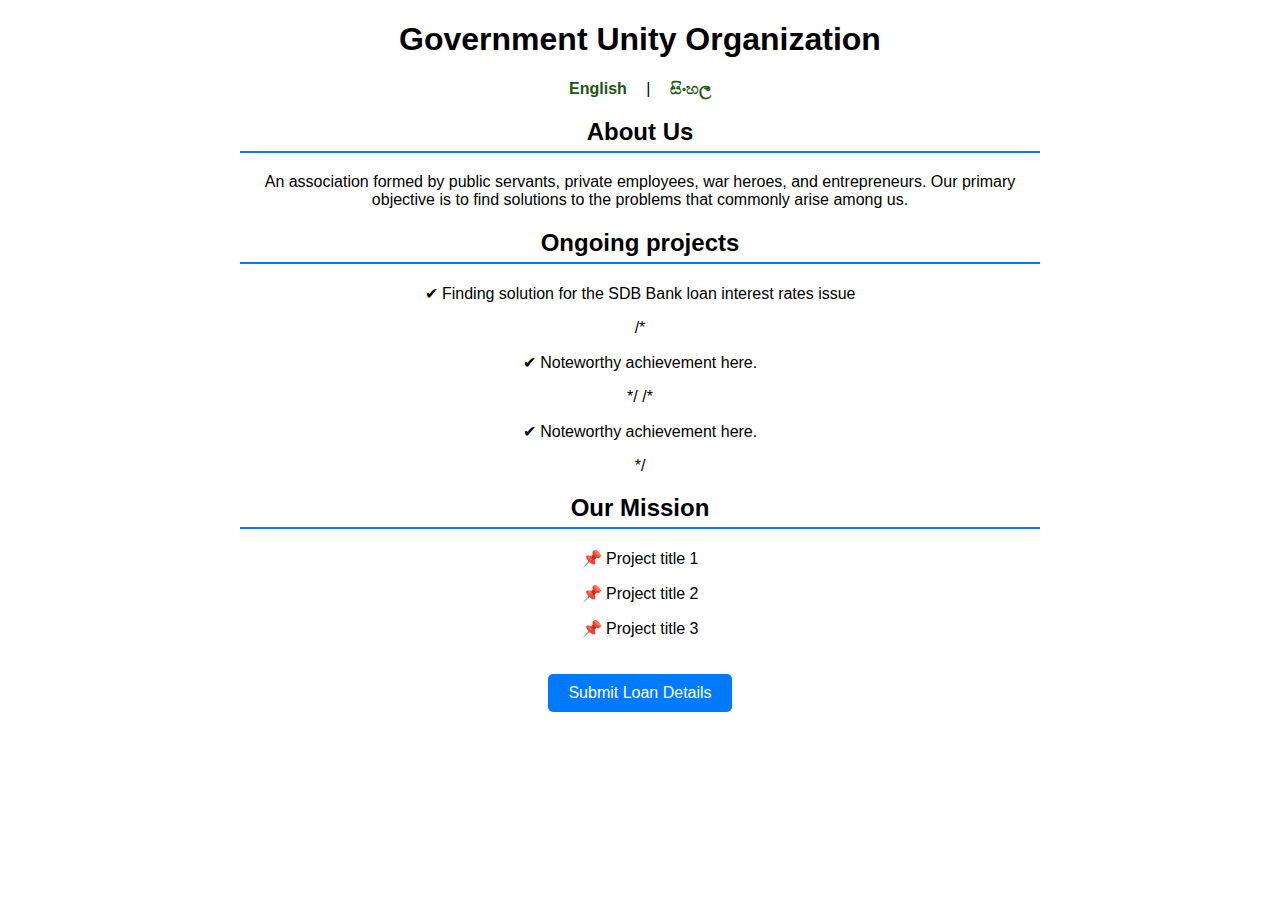
==== index.html @ f6f112fd "Update index.html" ====
<!DOCTYPE html>
<html lang="en">
<head>
    <meta charset="UTF-8">
    <meta name="viewport" content="width=device-width, initial-scale=1.0">
    <title>My Portfolio</title>
    <style>
        body { font-family: Arial, sans-serif; text-align: center; margin: 20px; }
        .container { max-width: 800px; margin: auto; }
        .btn { display: inline-block; padding: 10px 20px; background-color: #007BFF; color: white; text-decoration: none; border-radius: 5px; margin-top: 20px; }
        .btn:hover { background-color: #0056b3; }
        h2 { border-bottom: 2px solid #007BFF; padding-bottom: 5px; }
        .lang-btn { cursor: pointer; color: blue; text-decoration: underline; margin: 10px; }
        .lang-switch {
        text-align: center;
        margin-bottom: 15px;
        font-size: 16px;
        }
    
        .lang-btn {
            cursor: pointer;
            color: #1a5710; /* Google's blue color */
            text-decoration: none;
            padding: 5px;
            font-weight: bold;
        }
    
        .lang-btn:hover {
            text-decoration: underline;
        }
        
    </style>
</head>
<body>
    <div class="container">
        <h1 id="title">My Portfolio</h1>
        <div class="lang-switch">
            <span class="lang-btn" data-lang="en">English</span> |
            <span class="lang-btn" data-lang="si">සිංහල</span>
        </div>

        <h2 id="about-title">About Me</h2>
        <p id="about-text">Lorem ipsum dolor sit amet, consectetur adipiscing elit, sed do eiusmod tempor incididunt ut labore et.</p>

        <h2 id="exp-title">Experience</h2>
        <p id="exp-1">✔ Noteworthy achievement here.</p>
        /* <p id="exp-2">✔ Noteworthy achievement here.</p> */
        /* <p id="exp-3">✔ Noteworthy achievement here.</p> */

        <h2 id="projects-title">Projects</h2>
        <p id="project-1">📌 Project title 1</p>
        <p id="project-2">📌 Project title 2</p>
        <p id="project-3">📌 Project title 3</p>

        <a href="loan.html" id="loan-btn" class="btn">Submit Loan Details</a>
    </div>

    <script>
        // Define translations for both languages
        const translations = {
            en: {
                title: "Government Unity Organization",
                "about-title": "About Us",
                "about-text": "An association formed by public servants, private employees, war heroes, and entrepreneurs. Our primary objective is to find solutions to the problems that commonly arise among us.",
                "exp-title": "Ongoing projects",
                "exp-1": "✔ Finding solution for the SDB Bank loan interest rates issue",
                //"exp-2": "✔ Noteworthy achievement here.",
                //"exp-3": "✔ Noteworthy achievement here.",
                "projects-title": "Our Mission",
                "project-1": "📌 Project title 1",
                "project-2": "📌 Project title 2",
                "project-3": "📌 Project title 3",
                "loan-btn": "Submit Loan Details"
            },
            si: {
                title: "රාජ්‍ය එකමුතුව සංවිධානය",
                "about-title": "අප පිළිබඳ විස්තර",
                "about-text": "රාජ්‍ය සේවකයින්, පෞද්ගලික සේවකයින්, රණවිරුවන්,  ව්‍යවසායකයින් එක්ව සෑදුණු සංගමයකි.පොදුවේ අපහට ඇතිවන ගැටලු සඳහා පිළියම් සෙවීම අපගේ මූලික අරමුණයි.",
                "exp-title": "දැනට ක්‍රියාත්මක ව්‍යාපෘති",
                "exp-1": "✔ SDB බැංකු ණය පොලී අනුපාත සම්බන්ධයෙන් ගැටළුවට පිළියම් සෙවීමේ.",
                //"exp-2": "✔ සැලකිය යුතු ජයග්‍රහණයක් මෙහි.",
                //"exp-3": "✔ සැලකිය යුතු ජයග්‍රහණයක් මෙහි.",
                "projects-title": "අපගේ මෙහෙවර",
                "project-1": "📌 ව්‍යාපෘතිය 1",
                "project-2": "📌 ව්‍යාපෘතිය 2",
                "project-3": "📌 ව්‍යාපෘතිය 3",
                "loan-btn": "ණය විස්තර යොමු කරන්න"
            }
        };

        // Function to update language
        function setLanguage(lang) {
            localStorage.setItem("selectedLanguage", lang);  // Store language in localStorage

            // Update text on page according to the selected language
            Object.keys(translations[lang]).forEach(id => {
                const element = document.getElementById(id);
                if (element) {
                    element.innerText = translations[lang][id];
                }
            });
        }

        // Load saved language preference or default to English
        document.addEventListener("DOMContentLoaded", function () {
            const savedLang = localStorage.getItem("selectedLanguage") || "en";
            setLanguage(savedLang);

            // Add event listeners for the language buttons
            document.querySelectorAll('.lang-btn').forEach(button => {
                button.addEventListener('click', function () {
                    const lang = this.getAttribute('data-lang');
                    setLanguage(lang);
                });
            });
        });
    </script>
</body>
</html>
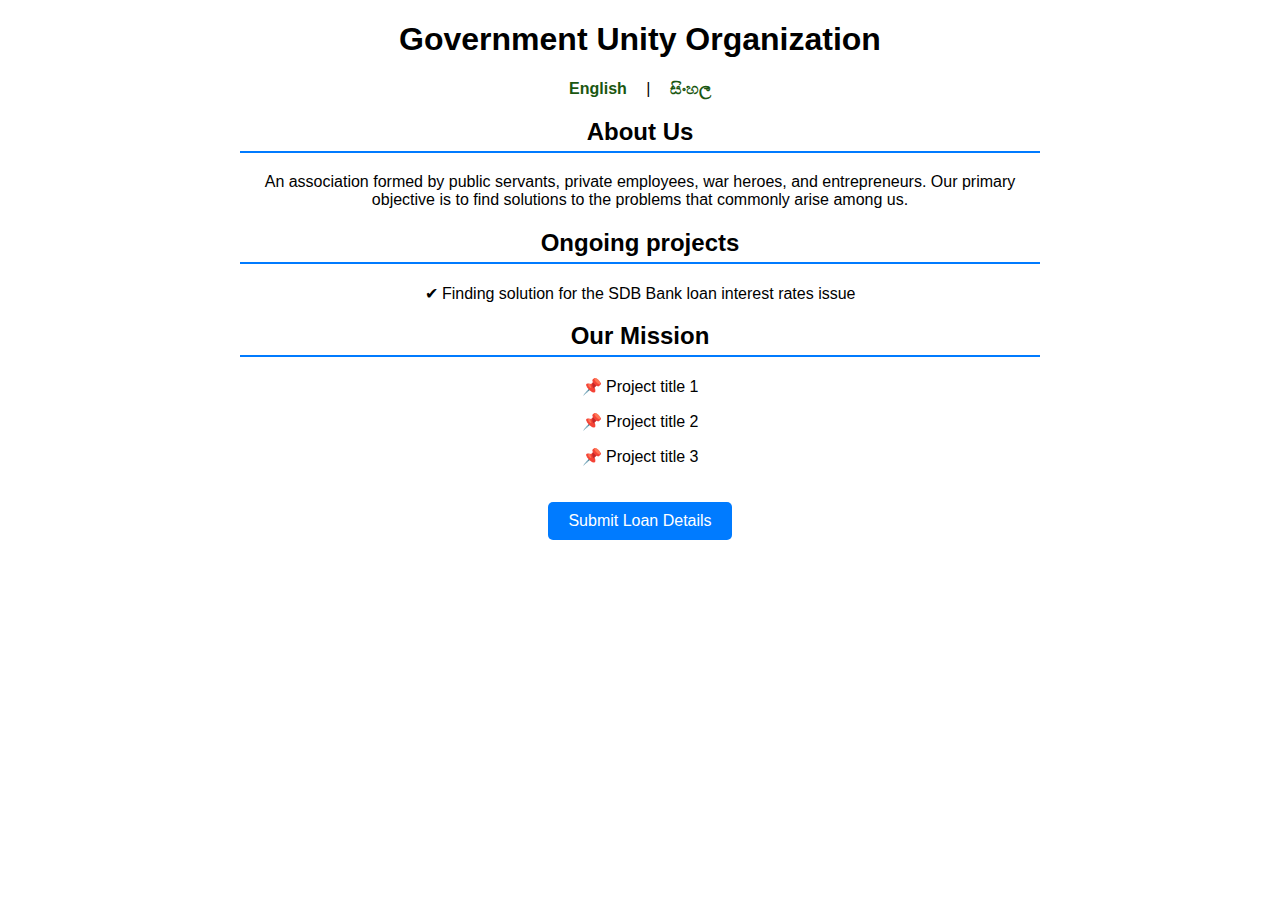
==== commit e0d8474b: "Update index.html" ====
--- a/index.html
+++ b/index.html
@@ -44,8 +44,6 @@
 
         <h2 id="exp-title">Experience</h2>
         <p id="exp-1">✔ Noteworthy achievement here.</p>
-        /* <p id="exp-2">✔ Noteworthy achievement here.</p> */
-        /* <p id="exp-3">✔ Noteworthy achievement here.</p> */
 
         <h2 id="projects-title">Projects</h2>
         <p id="project-1">📌 Project title 1</p>
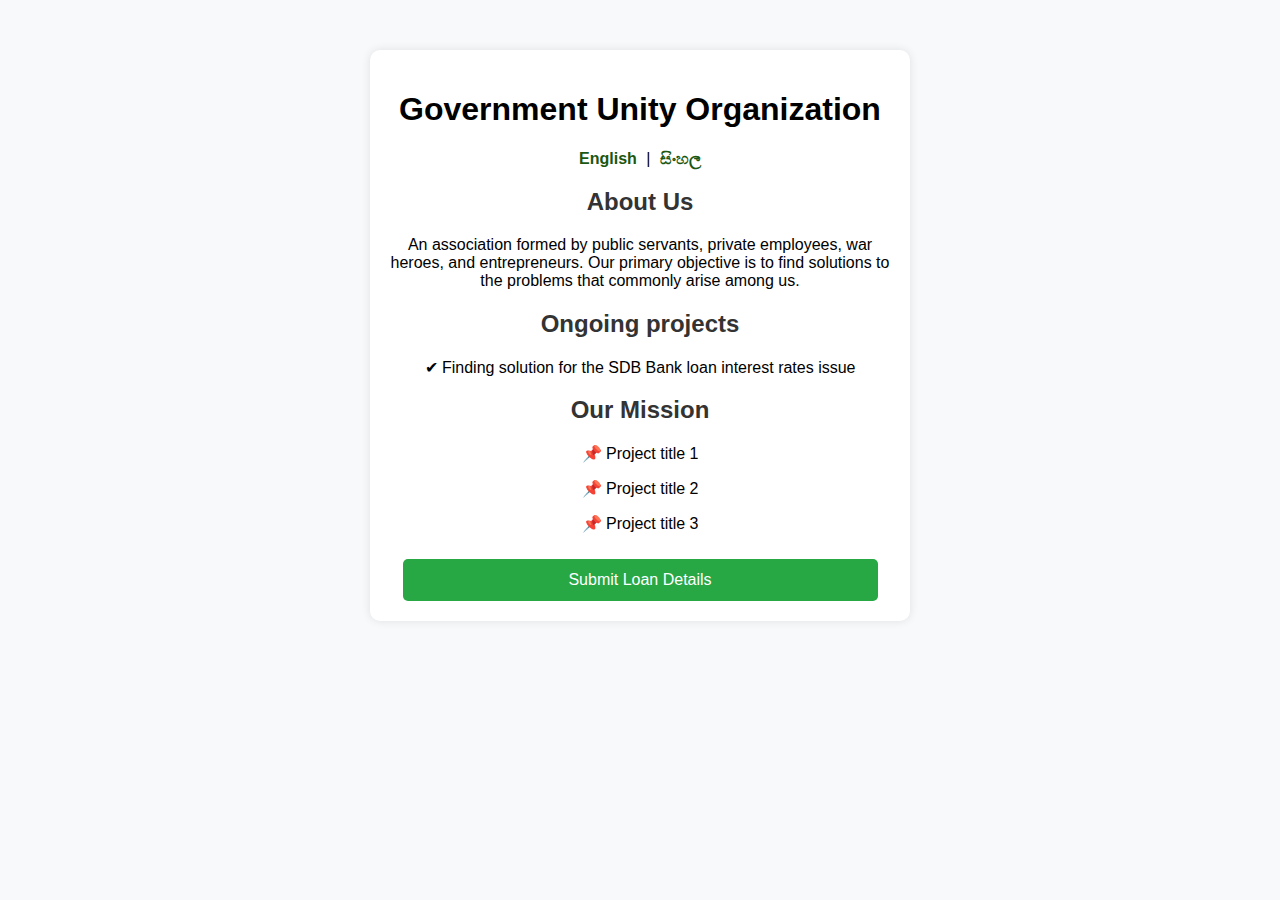
==== commit 4d03a902: "Update index.html" ====
--- a/index.html
+++ b/index.html
@@ -5,21 +5,36 @@
     <meta name="viewport" content="width=device-width, initial-scale=1.0">
     <title>My Portfolio</title>
     <style>
-        body { font-family: Arial, sans-serif; text-align: center; margin: 20px; }
-        .container { max-width: 800px; margin: auto; }
-        .btn { display: inline-block; padding: 10px 20px; background-color: #007BFF; color: white; text-decoration: none; border-radius: 5px; margin-top: 20px; }
-        .btn:hover { background-color: #0056b3; }
-        h2 { border-bottom: 2px solid #007BFF; padding-bottom: 5px; }
-        .lang-btn { cursor: pointer; color: blue; text-decoration: underline; margin: 10px; }
+        body {
+            font-family: Arial, sans-serif;
+            margin: 0;
+            padding: 0;
+            background-color: #f8f9fa;
+            text-align: center;
+        }
+
+        .container {
+            max-width: 500px;
+            margin: 50px auto;
+            padding: 20px;
+            background: white;
+            border-radius: 10px;
+            box-shadow: 0 0 10px rgba(0, 0, 0, 0.1);
+        }
+
+        h2 {
+            color: #333;
+        }
+
         .lang-switch {
-        text-align: center;
-        margin-bottom: 15px;
-        font-size: 16px;
+            text-align: center;
+            margin-bottom: 15px;
+            font-size: 16px;
         }
     
         .lang-btn {
             cursor: pointer;
-            color: #1a5710; /* Google's blue color */
+            color: #1a5710;
             text-decoration: none;
             padding: 5px;
             font-weight: bold;
@@ -28,7 +43,30 @@
         .lang-btn:hover {
             text-decoration: underline;
         }
-        
+    
+        button {
+            width: 95%;
+            padding: 12px;
+            margin-top: 10px;
+            border: none;
+            cursor: pointer;
+            background-color: #28a745;
+            color: white;
+            font-size: 16px;
+            border-radius: 5px;
+        }
+
+        button:hover {
+            background-color: #218838;
+        }
+
+        .back-btn {
+            background-color: #818581;
+        }
+
+        .back-btn:hover {
+            background-color: #5d615d;
+        }
     </style>
 </head>
 <body>
@@ -50,11 +88,10 @@
         <p id="project-2">📌 Project title 2</p>
         <p id="project-3">📌 Project title 3</p>
 
-        <a href="loan.html" id="loan-btn" class="btn">Submit Loan Details</a>
+        <button onclick="window.location.href='loan.html'">Submit Loan Details</button>
     </div>
 
     <script>
-        // Define translations for both languages
         const translations = {
             en: {
                 title: "Government Unity Organization",
@@ -62,35 +99,26 @@
                 "about-text": "An association formed by public servants, private employees, war heroes, and entrepreneurs. Our primary objective is to find solutions to the problems that commonly arise among us.",
                 "exp-title": "Ongoing projects",
                 "exp-1": "✔ Finding solution for the SDB Bank loan interest rates issue",
-                //"exp-2": "✔ Noteworthy achievement here.",
-                //"exp-3": "✔ Noteworthy achievement here.",
                 "projects-title": "Our Mission",
                 "project-1": "📌 Project title 1",
                 "project-2": "📌 Project title 2",
-                "project-3": "📌 Project title 3",
-                "loan-btn": "Submit Loan Details"
+                "project-3": "📌 Project title 3"
             },
             si: {
                 title: "රාජ්‍ය එකමුතුව සංවිධානය",
                 "about-title": "අප පිළිබඳ විස්තර",
-                "about-text": "රාජ්‍ය සේවකයින්, පෞද්ගලික සේවකයින්, රණවිරුවන්,  ව්‍යවසායකයින් එක්ව සෑදුණු සංගමයකි.පොදුවේ අපහට ඇතිවන ගැටලු සඳහා පිළියම් සෙවීම අපගේ මූලික අරමුණයි.",
+                "about-text": "රාජ්‍ය සේවකයින්, පෞද්ගලික සේවකයින්, රණවිරුවන්, ව්‍යවසායකයින් එක්ව සෑදුණු සංගමයකි. පොදුවේ අපහට ඇතිවන ගැටලු සඳහා පිළියම් සෙවීම අපගේ මූලික අරමුණයි.",
                 "exp-title": "දැනට ක්‍රියාත්මක ව්‍යාපෘති",
-                "exp-1": "✔ SDB බැංකු ණය පොලී අනුපාත සම්බන්ධයෙන් ගැටළුවට පිළියම් සෙවීමේ.",
-                //"exp-2": "✔ සැලකිය යුතු ජයග්‍රහණයක් මෙහි.",
-                //"exp-3": "✔ සැලකිය යුතු ජයග්‍රහණයක් මෙහි.",
+                "exp-1": "✔ SDB බැංකු ණය පොලී අනුපාත සම්බන්ධයෙන් ගැටළුවට පිළියම් සෙවීම.",
                 "projects-title": "අපගේ මෙහෙවර",
                 "project-1": "📌 ව්‍යාපෘතිය 1",
                 "project-2": "📌 ව්‍යාපෘතිය 2",
-                "project-3": "📌 ව්‍යාපෘතිය 3",
-                "loan-btn": "ණය විස්තර යොමු කරන්න"
+                "project-3": "📌 ව්‍යාපෘතිය 3"
             }
         };
 
-        // Function to update language
         function setLanguage(lang) {
-            localStorage.setItem("selectedLanguage", lang);  // Store language in localStorage
-
-            // Update text on page according to the selected language
+            localStorage.setItem("selectedLanguage", lang);
             Object.keys(translations[lang]).forEach(id => {
                 const element = document.getElementById(id);
                 if (element) {
@@ -99,12 +127,10 @@
             });
         }
 
-        // Load saved language preference or default to English
         document.addEventListener("DOMContentLoaded", function () {
             const savedLang = localStorage.getItem("selectedLanguage") || "en";
             setLanguage(savedLang);
 
-            // Add event listeners for the language buttons
             document.querySelectorAll('.lang-btn').forEach(button => {
                 button.addEventListener('click', function () {
                     const lang = this.getAttribute('data-lang');
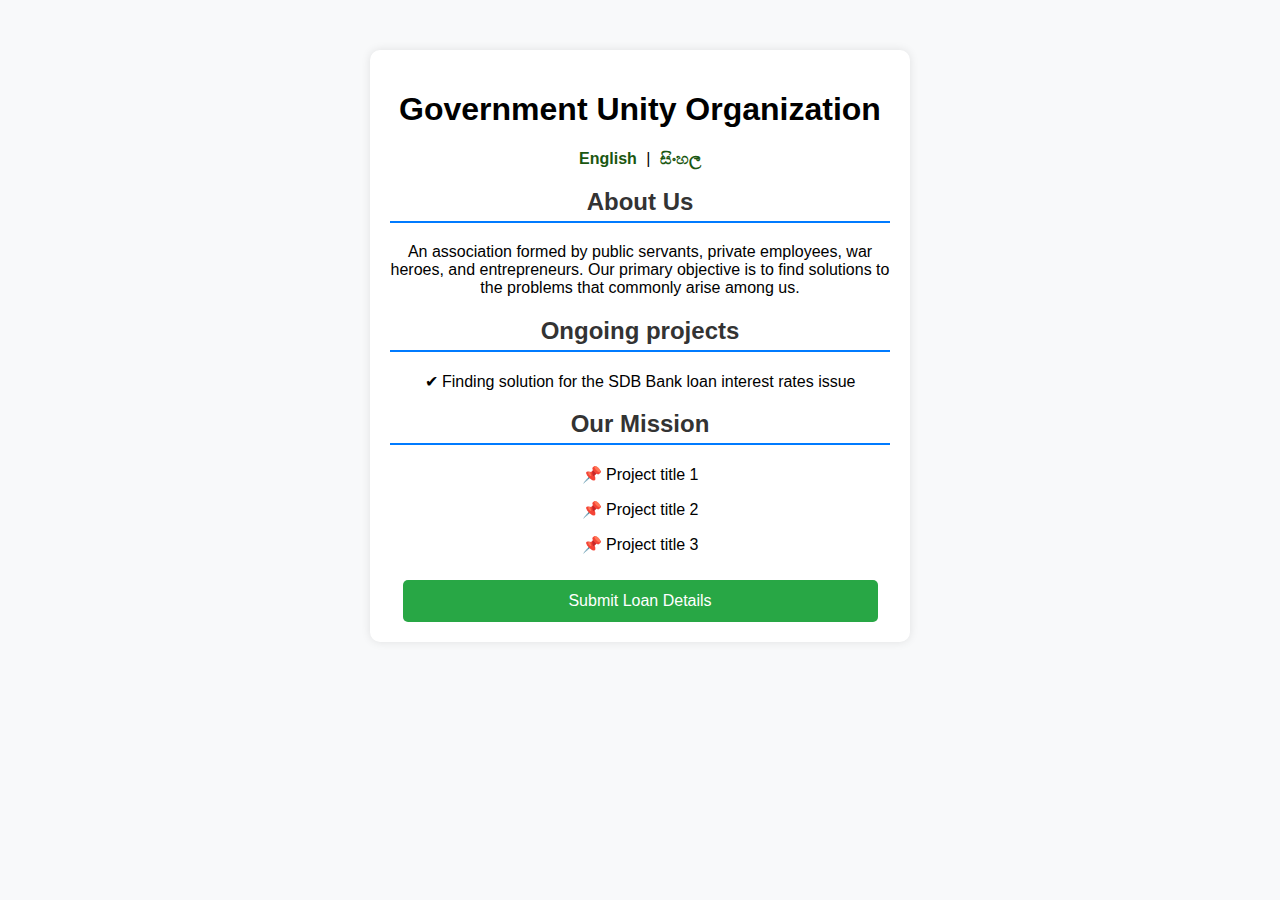
==== commit e7048fb6: "Update index.html" ====
--- a/index.html
+++ b/index.html
@@ -24,6 +24,8 @@
 
         h2 {
             color: #333;
+            border-bottom: 2px solid #007BFF;
+            padding-bottom: 5px;
         }
 
         .lang-switch {
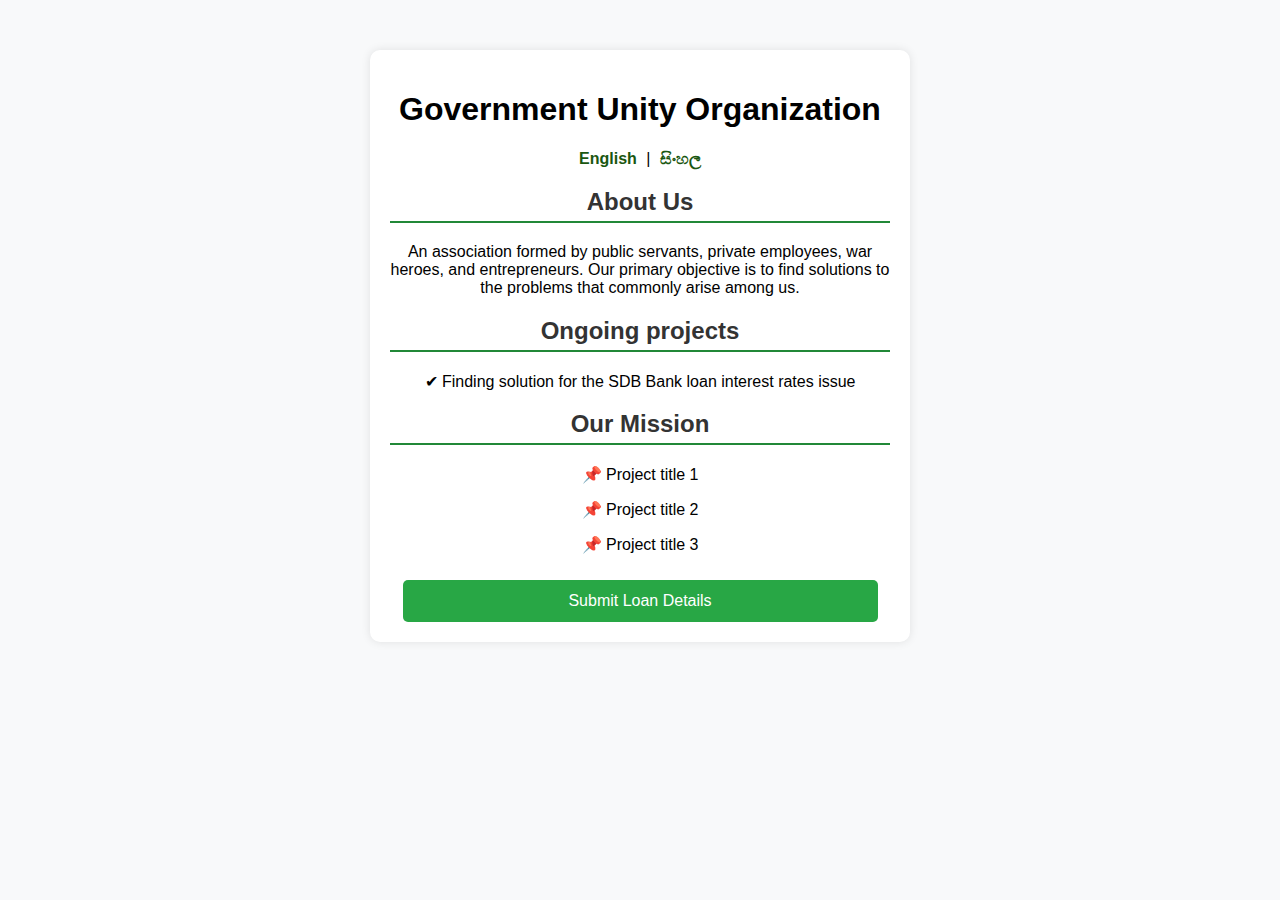
==== commit 0819a047: "Update index.html" ====
--- a/index.html
+++ b/index.html
@@ -24,7 +24,7 @@
 
         h2 {
             color: #333;
-            border-bottom: 2px solid #007BFF;
+            border-bottom: 2px solid #218838;
             padding-bottom: 5px;
         }
 
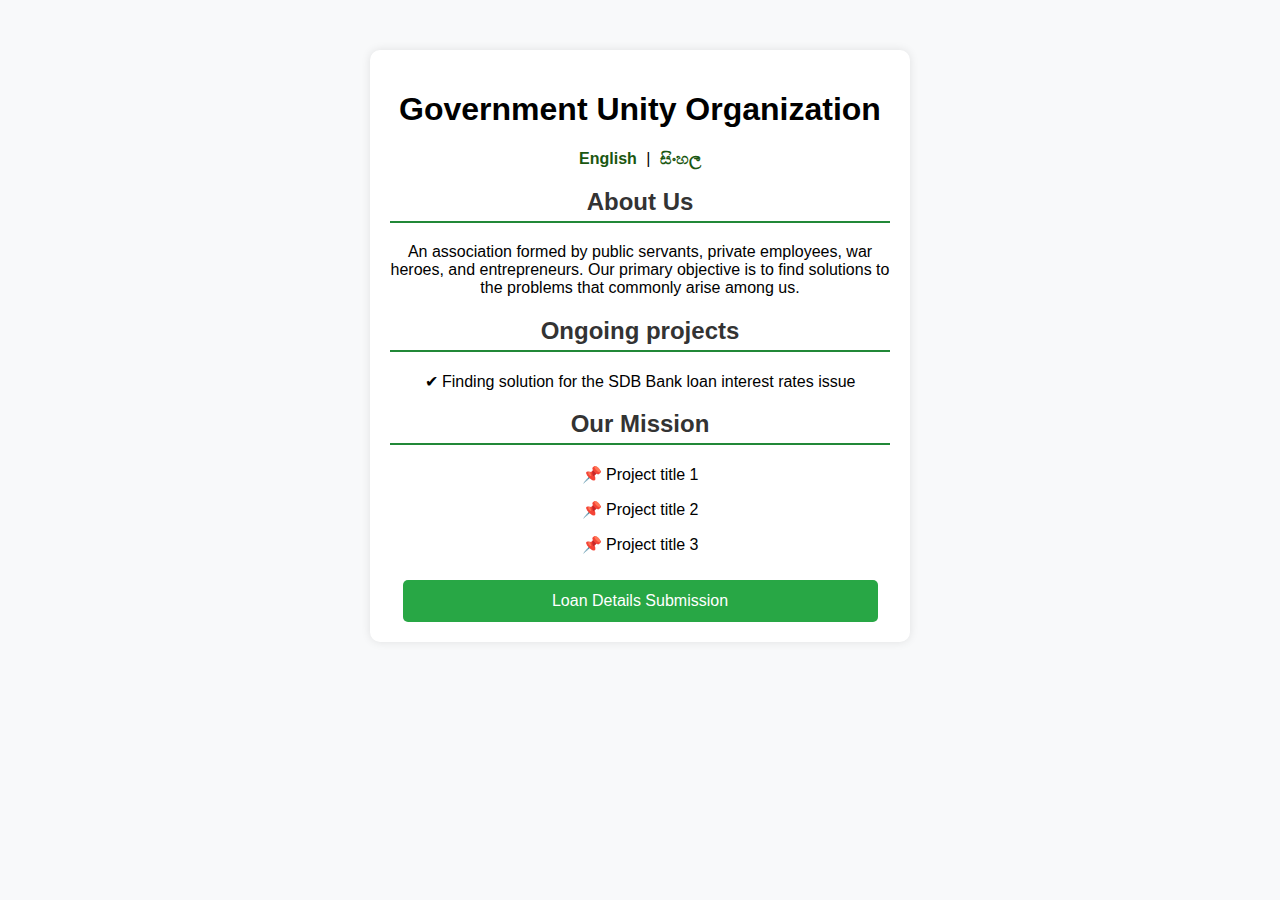
==== commit cf82a9bb: "Update index.html" ====
--- a/index.html
+++ b/index.html
@@ -90,7 +90,7 @@
         <p id="project-2">📌 Project title 2</p>
         <p id="project-3">📌 Project title 3</p>
 
-        <button onclick="window.location.href='loan.html'">Submit Loan Details</button>
+        <button id="btn_submission" onclick="window.location.href='loan.html'">Submit Loan Details</button>
     </div>
 
     <script>
@@ -98,6 +98,7 @@
             en: {
                 title: "Government Unity Organization",
                 "about-title": "About Us",
+                "btn_submission": "Loan Details Submission",
                 "about-text": "An association formed by public servants, private employees, war heroes, and entrepreneurs. Our primary objective is to find solutions to the problems that commonly arise among us.",
                 "exp-title": "Ongoing projects",
                 "exp-1": "✔ Finding solution for the SDB Bank loan interest rates issue",
@@ -109,6 +110,7 @@
             si: {
                 title: "රාජ්‍ය එකමුතුව සංවිධානය",
                 "about-title": "අප පිළිබඳ විස්තර",
+                "btn_submission": "Loan Details Submission",
                 "about-text": "රාජ්‍ය සේවකයින්, පෞද්ගලික සේවකයින්, රණවිරුවන්, ව්‍යවසායකයින් එක්ව සෑදුණු සංගමයකි. පොදුවේ අපහට ඇතිවන ගැටලු සඳහා පිළියම් සෙවීම අපගේ මූලික අරමුණයි.",
                 "exp-title": "දැනට ක්‍රියාත්මක ව්‍යාපෘති",
                 "exp-1": "✔ SDB බැංකු ණය පොලී අනුපාත සම්බන්ධයෙන් ගැටළුවට පිළියම් සෙවීම.",
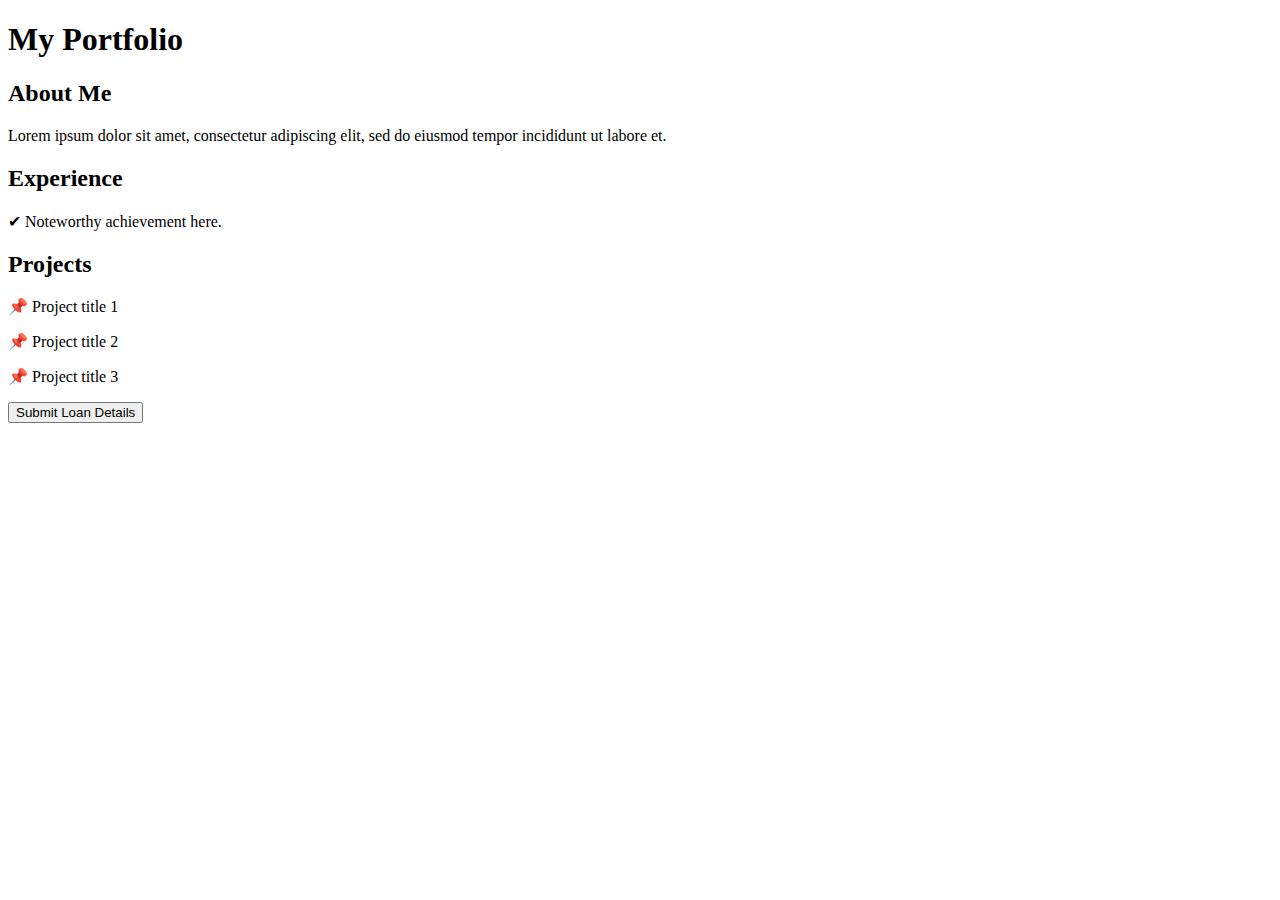
==== commit c595f17f: "Update index.html" ====
--- a/index.html
+++ b/index.html
@@ -4,80 +4,12 @@
     <meta charset="UTF-8">
     <meta name="viewport" content="width=device-width, initial-scale=1.0">
     <title>My Portfolio</title>
-    <style>
-        body {
-            font-family: Arial, sans-serif;
-            margin: 0;
-            padding: 0;
-            background-color: #f8f9fa;
-            text-align: center;
-        }
-
-        .container {
-            max-width: 500px;
-            margin: 50px auto;
-            padding: 20px;
-            background: white;
-            border-radius: 10px;
-            box-shadow: 0 0 10px rgba(0, 0, 0, 0.1);
-        }
-
-        h2 {
-            color: #333;
-            border-bottom: 2px solid #218838;
-            padding-bottom: 5px;
-        }
-
-        .lang-switch {
-            text-align: center;
-            margin-bottom: 15px;
-            font-size: 16px;
-        }
     
-        .lang-btn {
-            cursor: pointer;
-            color: #1a5710;
-            text-decoration: none;
-            padding: 5px;
-            font-weight: bold;
-        }
-    
-        .lang-btn:hover {
-            text-decoration: underline;
-        }
-    
-        button {
-            width: 95%;
-            padding: 12px;
-            margin-top: 10px;
-            border: none;
-            cursor: pointer;
-            background-color: #28a745;
-            color: white;
-            font-size: 16px;
-            border-radius: 5px;
-        }
-
-        button:hover {
-            background-color: #218838;
-        }
-
-        .back-btn {
-            background-color: #818581;
-        }
-
-        .back-btn:hover {
-            background-color: #5d615d;
-        }
-    </style>
 </head>
 <body>
     <div class="container">
         <h1 id="title">My Portfolio</h1>
-        <div class="lang-switch">
-            <span class="lang-btn" data-lang="en">English</span> |
-            <span class="lang-btn" data-lang="si">සිංහල</span>
-        </div>
+        
 
         <h2 id="about-title">About Me</h2>
         <p id="about-text">Lorem ipsum dolor sit amet, consectetur adipiscing elit, sed do eiusmod tempor incididunt ut labore et.</p>
@@ -93,55 +25,6 @@
         <button id="btn_submission" onclick="window.location.href='loan.html'">Submit Loan Details</button>
     </div>
 
-    <script>
-        const translations = {
-            en: {
-                title: "Government Unity Organization",
-                "about-title": "About Us",
-                "btn_submission": "Loan Details Submission",
-                "about-text": "An association formed by public servants, private employees, war heroes, and entrepreneurs. Our primary objective is to find solutions to the problems that commonly arise among us.",
-                "exp-title": "Ongoing projects",
-                "exp-1": "✔ Finding solution for the SDB Bank loan interest rates issue",
-                "projects-title": "Our Mission",
-                "project-1": "📌 Project title 1",
-                "project-2": "📌 Project title 2",
-                "project-3": "📌 Project title 3"
-            },
-            si: {
-                title: "රාජ්‍ය එකමුතුව සංවිධානය",
-                "about-title": "අප පිළිබඳ විස්තර",
-                "btn_submission": "Loan Details Submission",
-                "about-text": "රාජ්‍ය සේවකයින්, පෞද්ගලික සේවකයින්, රණවිරුවන්, ව්‍යවසායකයින් එක්ව සෑදුණු සංගමයකි. පොදුවේ අපහට ඇතිවන ගැටලු සඳහා පිළියම් සෙවීම අපගේ මූලික අරමුණයි.",
-                "exp-title": "දැනට ක්‍රියාත්මක ව්‍යාපෘති",
-                "exp-1": "✔ SDB බැංකු ණය පොලී අනුපාත සම්බන්ධයෙන් ගැටළුවට පිළියම් සෙවීම.",
-                "projects-title": "අපගේ මෙහෙවර",
-                "project-1": "📌 ව්‍යාපෘතිය 1",
-                "project-2": "📌 ව්‍යාපෘතිය 2",
-                "project-3": "📌 ව්‍යාපෘතිය 3"
-            }
-        };
-
-        function setLanguage(lang) {
-            localStorage.setItem("selectedLanguage", lang);
-            Object.keys(translations[lang]).forEach(id => {
-                const element = document.getElementById(id);
-                if (element) {
-                    element.innerText = translations[lang][id];
-                }
-            });
-        }
-
-        document.addEventListener("DOMContentLoaded", function () {
-            const savedLang = localStorage.getItem("selectedLanguage") || "en";
-            setLanguage(savedLang);
-
-            document.querySelectorAll('.lang-btn').forEach(button => {
-                button.addEventListener('click', function () {
-                    const lang = this.getAttribute('data-lang');
-                    setLanguage(lang);
-                });
-            });
-        });
-    </script>
+   
 </body>
 </html>
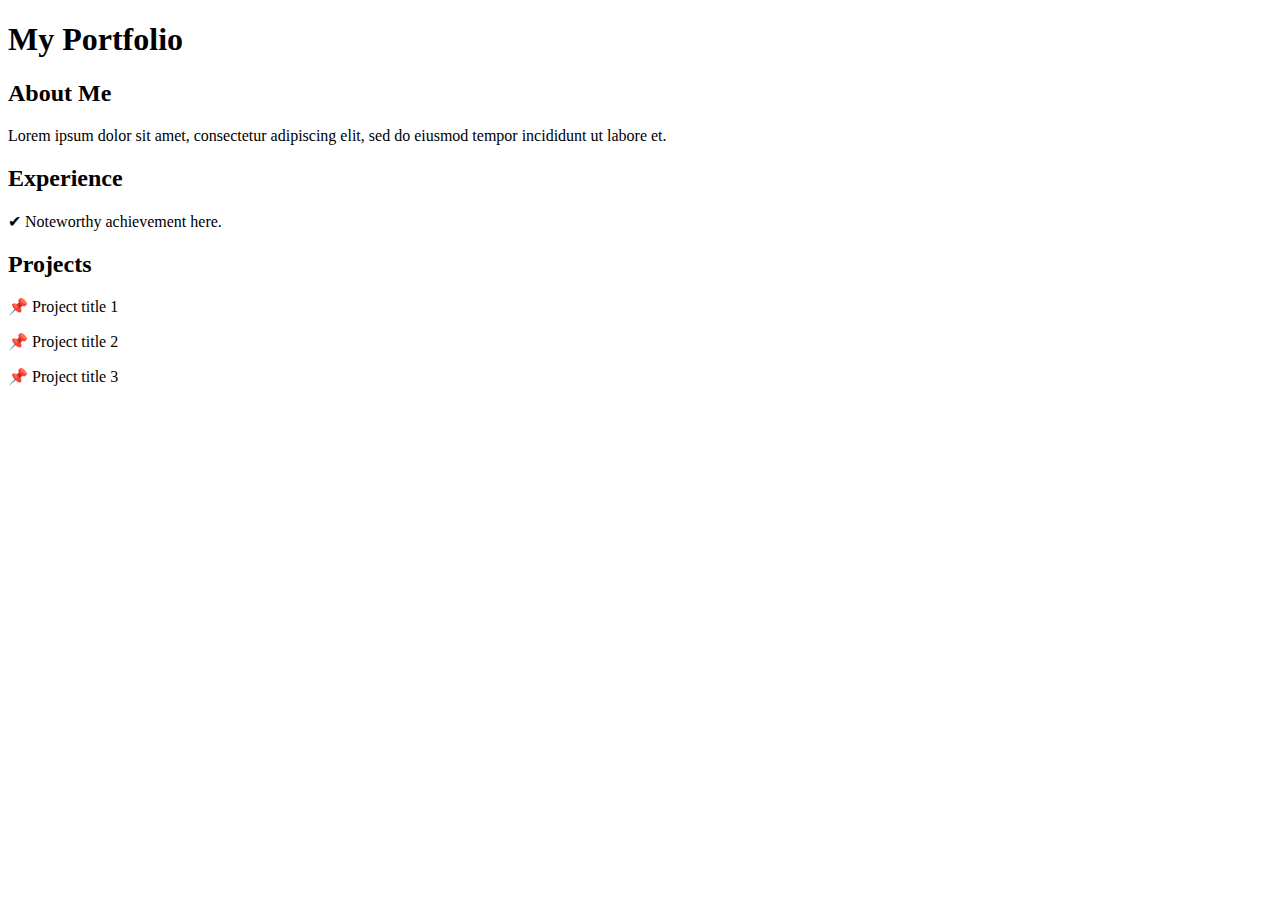
==== commit b60f31bd: "Update index.html" ====
--- a/index.html
+++ b/index.html
@@ -21,10 +21,7 @@
         <p id="project-1">📌 Project title 1</p>
         <p id="project-2">📌 Project title 2</p>
         <p id="project-3">📌 Project title 3</p>
-
-        <button id="btn_submission" onclick="window.location.href='loan.html'">Submit Loan Details</button>
+        
     </div>
-
-   
 </body>
 </html>
